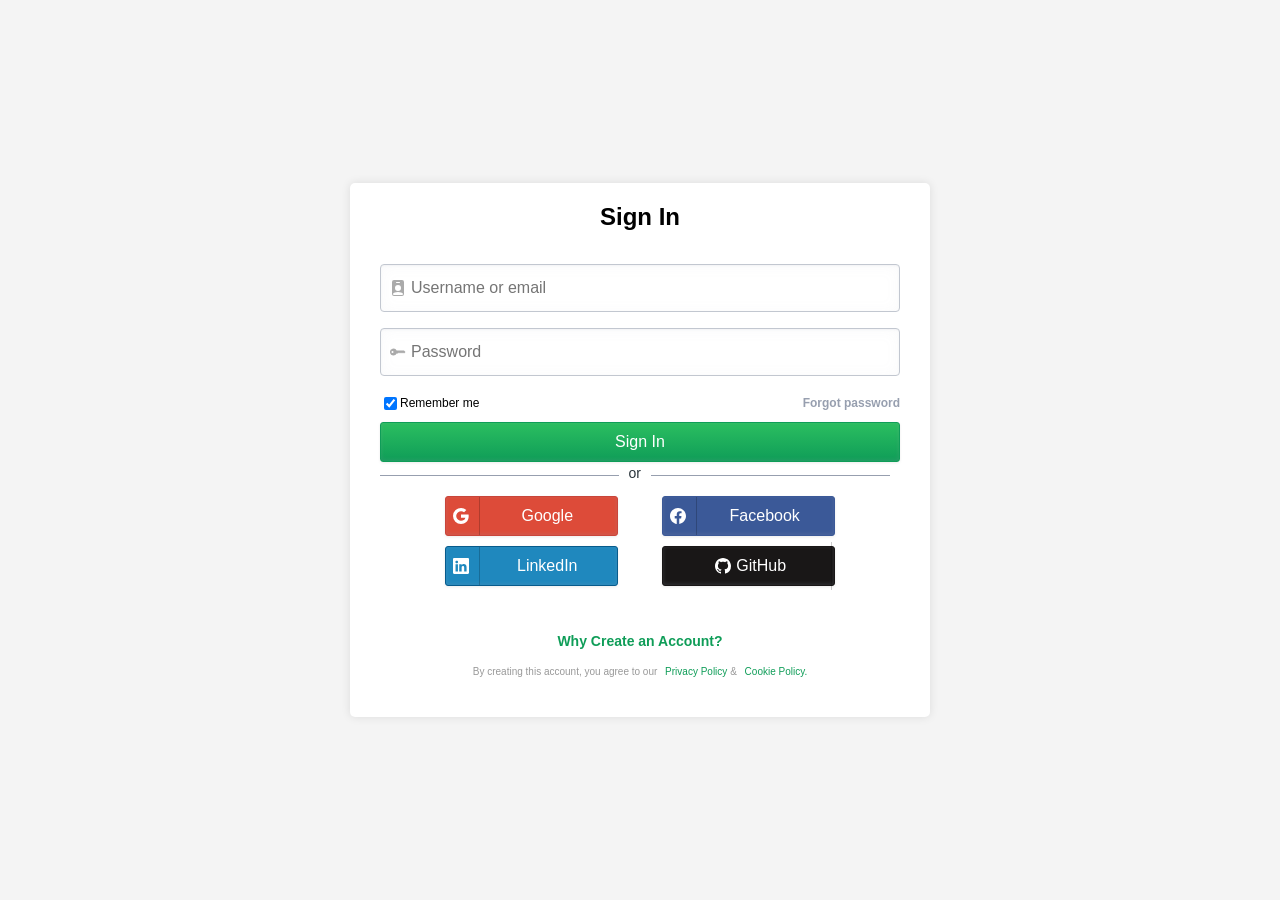
==== login/login.html @ 24aa9ffd "login form" ====
<!DOCTYPE html>
    <html lang="en">
        <head>
            <meta charset="utf-8">
            <meta name="viewport" content="width=device-width">
            <title>Title page</title>
            <link rel="stylesheet" href="login.css">
        </head>
        <body>
            <div class="form-container">
                <div class="form-title">
                    <h2>Sign In</h2>
                </div>
                <div class="form-content">
                    <div class="form-content-field">
                        <input type="text" placeholder="Username or email"  autocomplete="on" color="primary">
                        <svg xmlns="http://www.w3.org/2000/svg" width="16" height="16" fill="currentColor" class="bi bi-person-badge-fill" viewBox="0 0 16 16">
                            <path d="M2 2a2 2 0 0 1 2-2h8a2 2 0 0 1 2 2v12a2 2 0 0 1-2 2H4a2 2 0 0 1-2-2zm4.5 0a.5.5 0 0 0 0 1h3a.5.5 0 0 0 0-1zM8 11a3 3 0 1 0 0-6 3 3 0 0 0 0 6m5 2.755C12.146 12.825 10.623 12 8 12s-4.146.826-5 1.755V14a1 1 0 0 0 1 1h8a1 1 0 0 0 1-1z"/>
                            </svg>
                    </div>
                    <div class="form-content-field">
                        <input type="password" placeholder="Password"  autocomplete="on" color="primary">
                        <svg xmlns="http://www.w3.org/2000/svg" width="16" height="16" fill="currentColor" class="bi bi-key-fill" viewBox="0 0 16 16">
                            <path d="M3.5 11.5a3.5 3.5 0 1 1 3.163-5H14L15.5 8 14 9.5l-1-1-1 1-1-1-1 1-1-1-1 1H6.663a3.5 3.5 0 0 1-3.163 2M2.5 9a1 1 0 1 0 0-2 1 1 0 0 0 0 2"/>
                        </svg>
                    </div>
                    <div style="display: flex; justify-content: space-between; align-items: center;">
                        <div style="display: flex; align-items: center;">
                            <input type="checkbox" id="rememberMe" checked="">
                            <label for="rememberMe" style="font-size: 12px; line-height: normal;">Remember me</label>
                        </div>
                        <p class="form-container-forgotPass">Forgot password</p>
                    </div>
                    <button class="form-container-button-green" type="submit" title="Sign In">
                        <span class="notSocialLoginBtnText">Sign In</span>
                    </button>                   
                    
                    <div class="form-container-social">
                        <div class="form-container-divider">
                            <span>or</span>
                        </div>
                        <div class="form-container-social-button">
                            <button class=" socialAuthBtn loginBtn btnGoogle">
                                <span>
                                    <span>
                                        <svg xmlns="http://www.w3.org/2000/svg" width="16" height="16" fill="currentColor" class="bi bi-google" viewBox="0 0 16 16">
                                            <path d="M15.545 6.558a9.4 9.4 0 0 1 .139 1.626c0 2.434-.87 4.492-2.384 5.885h.002C11.978 15.292 10.158 16 8 16A8 8 0 1 1 8 0a7.7 7.7 0 0 1 5.352 2.082l-2.284 2.284A4.35 4.35 0 0 0 8 3.166c-2.087 0-3.86 1.408-4.492 3.304a4.8 4.8 0 0 0 0 3.063h.003c.635 1.893 2.405 3.301 4.492 3.301 1.078 0 2.004-.276 2.722-.764h-.003a3.7 3.7 0 0 0 1.599-2.431H8v-3.08z"/>
                                          </svg>
                                    </span>
                                    <span>Google</span>
                                </span>
                            </button>
                            <button class="btnFacebook socialAuthBtn loginBtn">
                                <span>
                                    <span>
                                        <svg xmlns="http://www.w3.org/2000/svg" width="16" height="16" fill="currentColor" class="bi bi-facebook" viewBox="0 0 16 16">
                                            <path d="M16 8.049c0-4.446-3.582-8.05-8-8.05C3.58 0-.002 3.603-.002 8.05c0 4.017 2.926 7.347 6.75 7.951v-5.625h-2.03V8.05H6.75V6.275c0-2.017 1.195-3.131 3.022-3.131.876 0 1.791.157 1.791.157v1.98h-1.009c-.993 0-1.303.621-1.303 1.258v1.51h2.218l-.354 2.326H9.25V16c3.824-.604 6.75-3.934 6.75-7.951"/>
                                        </svg>
                                    </span>
                                    <span>Facebook</span>
                                </span>
                            </button>
                            <button class="btnTwitter socialAuthBtn loginBtn">
                                <span>
                                    <span>
                                        <svg xmlns="http://www.w3.org/2000/svg" width="16" height="16" fill="currentColor" class="bi bi-linkedin" viewBox="0 0 16 16">
                                            <path d="M0 1.146C0 .513.526 0 1.175 0h13.65C15.474 0 16 .513 16 1.146v13.708c0 .633-.526 1.146-1.175 1.146H1.175C.526 16 0 15.487 0 14.854zm4.943 12.248V6.169H2.542v7.225zm-1.2-8.212c.837 0 1.358-.554 1.358-1.248-.015-.709-.52-1.248-1.342-1.248S2.4 3.226 2.4 3.934c0 .694.521 1.248 1.327 1.248zm4.908 8.212V9.359c0-.216.016-.432.08-.586.173-.431.568-.878 1.232-.878.869 0 1.216.662 1.216 1.634v3.865h2.401V9.25c0-2.22-1.184-3.252-2.764-3.252-1.274 0-1.845.7-2.165 1.193v.025h-.016l.016-.025V6.169h-2.4c.03.678 0 7.225 0 7.225z"/>
                                          </svg>
                                    </span>
                                    <span>LinkedIn</span>
                                </span>
                            </button>
                            <button class="btnGithub socialAuthBtn loginBtn">
                                <span>
                                    <span>
                                        <svg xmlns="http://www.w3.org/2000/svg" width="16" height="16" fill="currentColor" class="bi bi-github" viewBox="0 0 16 16">
                                            <path d="M8 0C3.58 0 0 3.58 0 8c0 3.54 2.29 6.53 5.47 7.59.4.07.55-.17.55-.38 0-.19-.01-.82-.01-1.49-2.01.37-2.53-.49-2.69-.94-.09-.23-.48-.94-.82-1.13-.28-.15-.68-.52-.01-.53.63-.01 1.08.58 1.23.82.72 1.21 1.87.87 2.33.66.07-.52.28-.87.51-1.07-1.78-.2-3.64-.89-3.64-3.95 0-.87.31-1.59.82-2.15-.08-.2-.36-1.02.08-2.12 0 0 .67-.21 2.2.82.64-.18 1.32-.27 2-.27s1.36.09 2 .27c1.53-1.04 2.2-.82 2.2-.82.44 1.1.16 1.92.08 2.12.51.56.82 1.27.82 2.15 0 3.07-1.87 3.75-3.65 3.95.29.25.54.73.54 1.48 0 1.07-.01 1.93-.01 2.2 0 .21.15.46.55.38A8.01 8.01 0 0 0 16 8c0-4.42-3.58-8-8-8"/>
                                          </svg>
                                    <span>GitHub</span>
                                </span>
                            </button>
                        </div>
                    </div>
                    <div>
                        <p class="wca">
                            <a href="https://OnGlass.Net" target="_blank" rel="noreferrer">Why Create an Account?</a>
                        </p>
                        <div class="privPolicy">By creating this account, you agree to our
                            <a href="https://OnGlass.Net" target="_blank" rel="noreferrer">Privacy Policy</a> &amp;
                            <a href="https://OnGlass.Net" target="_blank" rel="noreferrer">Cookie Policy.</a>
                        </div>
                    </div>
                </div>
            </div>
        </body>
    </html>
---- login/login.css ----
body {
    font-family: Arial, sans-serif;
    background-color: #f4f4f4;
    display: flex;
    justify-content: center;
    align-items: center;
    height: 100vh;
    margin: 0;
}
.form-container {
    background: #fff;
    padding: 15px;
    border-radius: 5px;
    box-shadow: 0 0 10px rgba(0, 0, 0, 0.1);
    width: 550px;
}
.form-title  {
    text-align: center;
}
.form-title h2 {
    margin-bottom: 10px;
    margin-top: 5px;
}
.form-content {
    padding: 15px;
    text-align: center;
}
.form-content-field {
    position: relative;
}
.form-content-field input {
    border: 1px solid #c2c7d0 !important;
    border-radius: 4px !important;
    border-radius: 5px;
    box-shadow: inset 0 1px 2px #979faf1a, inset 0 1px 15px #979faf0d;
    box-sizing: border-box;
    color: #39424e !important;
    font-size: 100%;
    font-weight: 500;
    height: auto;
    line-height: 1em;
    margin: 8px 0;
    outline: none;
    padding: 14px;
    transition: .3s;
    width: 100%;
    padding-left: 30px;
}
.form-content-field svg {
    color: #aaa;
    left: 2px;
    padding: 8px 8px;
    position: absolute;
    top: 16px;
    transition: .3s;
}
.form-container-button-blue {
    width: 100%;
    padding: 10px;
    background-color: #007bff96;
    background-image: linear-gradient(180deg, #007bff96, #007bff);
    box-shadow: 0 1px 3px #00000014, inset 0 -1px 4px #979faf33;
    color: #fff;
    border: none;
    box-sizing: border-box;
    border-radius: 3px;
    cursor: pointer;
    margin-bottom: 10px;
    font-size: 16px;
    font-weight: 500;
    line-height: 18px;
}
.form-container-button-green {
    background-color: #f5f5f5;
    background-image: linear-gradient(180deg, #2bbe60, #0f9d58);
    border: 1px solid #0f9d58;
    border-radius: 3px;
    box-shadow: 0 1px 3px #00000014, inset 0 -1px 4px #979faf33;
    box-sizing: border-box;
    color: #fff;
    cursor: pointer;
    display: inline-block;
    font-size: 16px;
    font-weight: 500;
    line-height: 18px;
    margin-bottom: 0;
    margin-left: 0;
    padding: 10px 20px;
    position: relative;
    text-align: center;
    text-decoration: none !important;
    vertical-align: middle;
    width: 100%;
    padding: 10px;
}
.form-container-forgotPass {

    color: #979faf;
    cursor: pointer;
    font-size: 12px;
    font-weight: 700;
    position: relative;    
    letter-spacing:0em;
}
.form-container-social {
    border-top: none;
    padding-bottom: 20px;
}

.form-container-divider {
    border-bottom: 1px solid #979faf;
    line-height: .1em;
    margin: 10px 0 20px 0;
    text-align: center;
    width: 98%;
}
.form-container-divider span {
    background: #fff;
    color: #273239;
    font-size: 14px;
    padding: 0 10px;
}

.form-container-social-button button {
    background-image: none;
    margin-bottom: 10px;
    max-width: 173px;
    width: 50%;
}
.loginBtn {
    background-color: #f5f5f5;
    border-radius: 3px;
    box-shadow: 0 1px 3px #00000014, inset 0 -1px 4px #979faf33;
    box-sizing: border-box;
    color: #39424e;
    cursor: pointer;
    display: inline-block;
    font-size: 16px;
    font-weight: 500;
    line-height: 18px;
    margin-bottom: 0;
    margin-left: 0;
    padding: 10px 20px;
    position: relative;
    text-align: center;
    text-decoration: none !important;
    vertical-align: middle;
}
.socialAuthBtn {
    height: 40px !important;
    padding: 0 2px;
    width: auto;
}
.socialAuthBtn>span {
    align-items: center !important;
    display: flex;
    height: 100%;
    justify-content: space-between !important;
    
}
.socialAuthBtn>span>span:first-child {
    border-right: 1px solid #0003;
    padding-right: 5px;
}
.socialAuthBtn>span>span {
    align-items: center;
    display: flex;
    height: 100%;
    
}
 .socialAuthBtn>span>span:last-child {
    flex-grow: 1;
    justify-content: center;
    width: 100%;
    padding: 5px;
}

.socialAuthBtn>span>span>svg {
    padding: 5px;
}
.btnFacebook {
    background-color: #3b5998 !important;
    border: 1px solid #3b5998;
    color: #fff;
    margin-left: 20px;
}
.btnFacebook:hover {
    background-color: #3b5998 !important;
    border: 1px solid #3b5998;
    color: #fff;
    margin-left: 20px;
}
.btnGoogle {
    background-color: #dd4b39 !important;
    border: 1px solid #c9453a;
    color: #fff;
    margin-right: 20px;
}
.btnGoogle:hover {
    background-color: #dd4b39 !important;
    border: 1px solid #c9453a;
    color: #fff;
    margin-right: 20px;
}
.btnGithub {
    background: #191717 !important;
    border: 1px solid #191717;
    color: #fff;
    margin-left: 20px;
}
.btnGithub:hover {
    background: #191717 !important;
    border: 1px solid #191717;
    color: #fff;
    margin-left: 20px;
}
.btnTwitter {
    background-color: #1f88be !important;
    border: 1px solid #075b8c;
    color: #fff;
    margin-right: 20px;
}
.btnTwitter:hover {
    background-color: #1f88be !important;
    border: 1px solid #075b8c;
    color: #fff;
    margin-right: 20px;
}

.wca a {
    color: #0f9d58;
    font-size: 14px;
    font-weight: 600;
    text-decoration: none;
}
.privPolicy {
    color: #999;
    font-size: 10px;
    margin-bottom: 10px;
    margin-top: 10px;
    padding: 0 15px;
}
.privPolicy a {
    color: #0f9d58;
    margin-left: 5px;
    text-decoration: none;
}
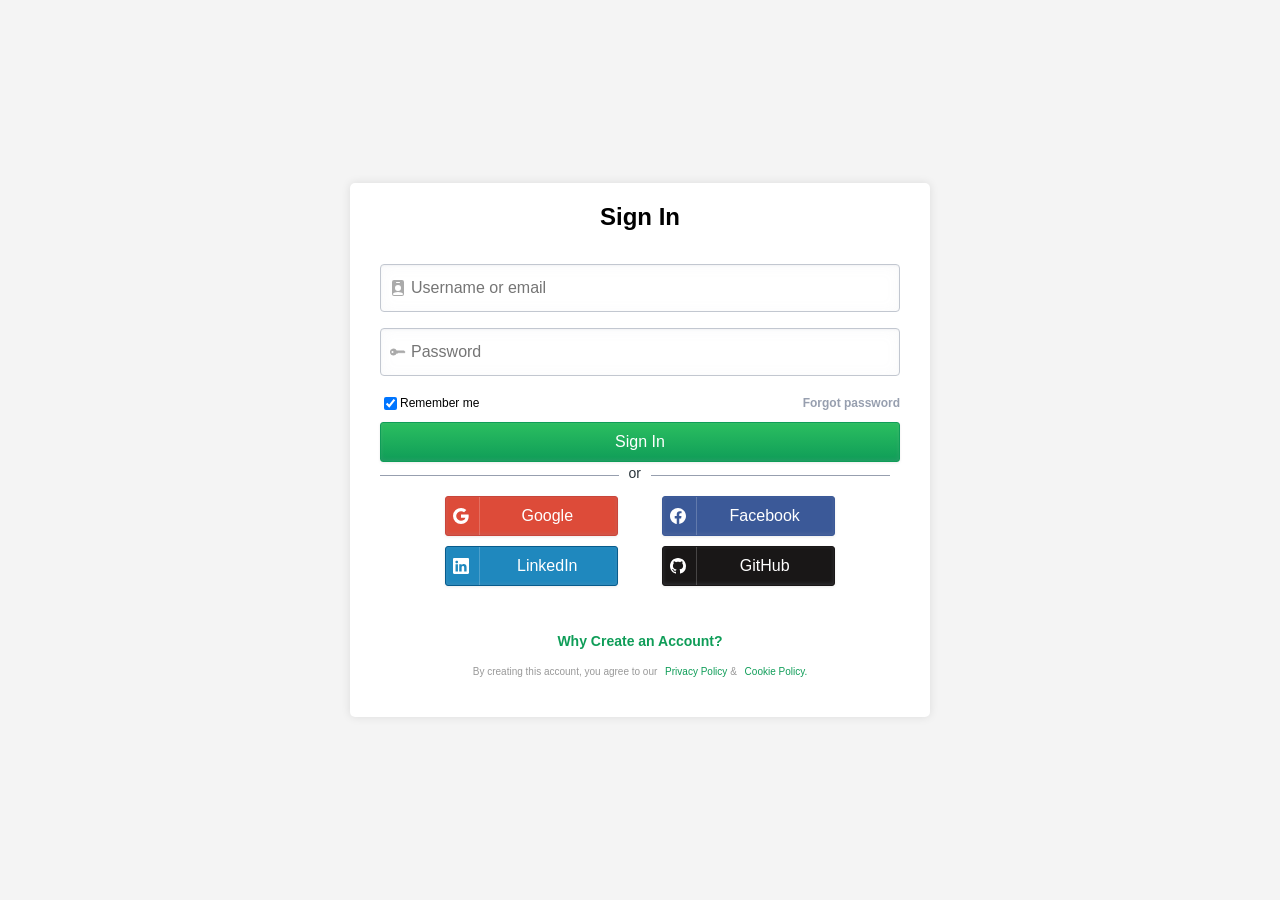
==== commit 21da942a: "end of dev" ====
--- a/login/login.html
+++ b/login/login.html
@@ -76,6 +76,7 @@
                                         <svg xmlns="http://www.w3.org/2000/svg" width="16" height="16" fill="currentColor" class="bi bi-github" viewBox="0 0 16 16">
                                             <path d="M8 0C3.58 0 0 3.58 0 8c0 3.54 2.29 6.53 5.47 7.59.4.07.55-.17.55-.38 0-.19-.01-.82-.01-1.49-2.01.37-2.53-.49-2.69-.94-.09-.23-.48-.94-.82-1.13-.28-.15-.68-.52-.01-.53.63-.01 1.08.58 1.23.82.72 1.21 1.87.87 2.33.66.07-.52.28-.87.51-1.07-1.78-.2-3.64-.89-3.64-3.95 0-.87.31-1.59.82-2.15-.08-.2-.36-1.02.08-2.12 0 0 .67-.21 2.2.82.64-.18 1.32-.27 2-.27s1.36.09 2 .27c1.53-1.04 2.2-.82 2.2-.82.44 1.1.16 1.92.08 2.12.51.56.82 1.27.82 2.15 0 3.07-1.87 3.75-3.65 3.95.29.25.54.73.54 1.48 0 1.07-.01 1.93-.01 2.2 0 .21.15.46.55.38A8.01 8.01 0 0 0 16 8c0-4.42-3.58-8-8-8"/>
                                           </svg>
+                                    </span>
                                     <span>GitHub</span>
                                 </span>
                             </button>
--- a/login/login.css
+++ b/login/login.css
@@ -160,7 +160,7 @@
     
 }
 .socialAuthBtn>span>span:first-child {
-    border-right: 1px solid #0003;
+    border-right: 1px solid #FFF3;
     padding-right: 5px;
 }
 .socialAuthBtn>span>span {
